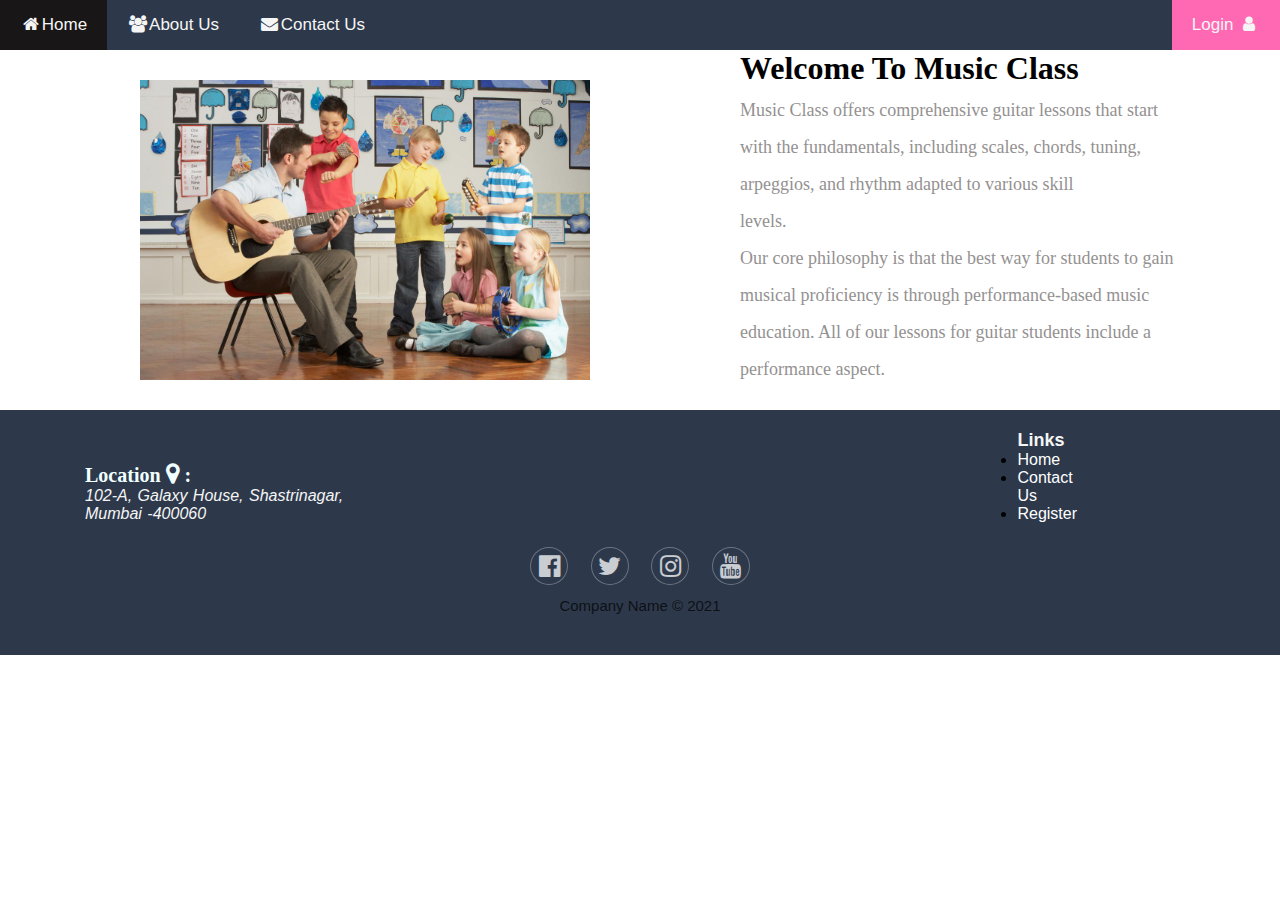
==== index.html @ 0b5952af "Add files via upload" ====
<!DOCTYPE html><!-- dtd path : document type definition -->
<html>
<head>
<title>Home</title>
<meta charset="UTF-8">
<meta name="keywords" content="music class" >
<meta name="author" content="jayesh">
<meta name="description" content="this is home page">
<meta name="viewport" content="width=device-width, initial-scale=1">
<link rel="stylesheet" href="https://cdnjs.cloudflare.com/ajax/libs/font-awesome/4.7.0/css/font-awesome.min.css">
<link rel="stylesheet" href="https://cdnjs.cloudflare.com/ajax/libs/OwlCarousel2/2.3.4/assets/owl.carousel.min.css">
<link rel="stylesheet" href="https://cdnjs.cloudflare.com/ajax/libs/OwlCarousel2/2.3.4/assets/owl.theme.default.min.css">

<link rel="stylesheet" href="Project_Style.css">
<link rel="stylesheet" href="home.css">
</head>
<body>
    <nav class="navbar">
      <a href="index.html" class="active"><i class="fa fa-fw fa-home"></i>Home</a>
      <a href="#about"><i class="fa fa-fw fa-users"></i>About Us</a>
      <a href="Contact_Us.html"><i class="fa fa-fw fa-envelope"></i>Contact Us</a>
      <a href="Login.html">Login <i class="fa fa-fw fa-user"></i></a>
    </nav>
    
    <div class="owl-carousel owl-theme">
        <div class="slide slider1">
            <h1 id="h1_01">Welcome</h1>
            <h2 id="h2_01">To</h2>
            <h1 id="h1_02">Music Class</h1>
        </div>
        <div class="slide slider2">
            <h1 id="h1_03">Are You Like</h1>
            <h2 id="h2_02">To</h2>
            <h1 id="h1_04">Learn</h1>
            <button id="regbtn" onclick="location.href='Registration_Form.html';">REGISTER NOW</button>
        </div>
        <div class="slide slider3">
            <h1 id="h1_05">Guitar for</h1>
            <h1 id="h1_06">Everyone</h1>
            <button id="SLbtn" onclick="location.href='Registration_Form.html';">START LEARNING</button>
        </div>
    </div>

    <div class="short_intro">
        <img src="image3.jpg" alt="image3" id="intro_img">
        
        <h1 id="short_h1">
            Welcome To Music Class <br>
            <i id="short_i">Music Class offers comprehensive guitar lessons that start with the fundamentals, including scales, chords,
             tuning, arpeggios, and rhythm adapted to various skill levels.</i><br>
            <i id="short_i">Our core philosophy is that the best way for students to gain musical proficiency is through performance-based music education. 
            All of our lessons for guitar students include a performance aspect.</i>
        </h1>
    </div>
    
    <footer>
      <div class="row">
        <div class="column">
          <b id="loc">Location <i class="fa fa-map-marker" style="font-size:24px"></i> :</b>
          <p id="para2">
            <i id="para2i">102-A, Galaxy House, Shastrinagar,<br>Mumbai -400060</i>
          </p>
        </div>
        <div class="column1">
            <b id="QL">Links</b>
            <ul>
                <li><a href="index.html">Home</a></li>
                <li><a href="Contact_Us.html">Contact Us</a></li>
                <li><a href="Registration_Form.html">Register</a></li>
            </ul>
        </div> 
        </div>
        <div class="social">
          <P><a href="#" class="social_a"><i class="fa fa-facebook-official"></i></a>
            <a href="#" class="social_a"><i class="fa fa-twitter"></i></a>
            <a href="#" class="social_a"><i class="fa fa-instagram"></i></a>
            <a href="#" class="social_a"><i class="fa fa-youtube"></i></a>
          </P>
        </div>
        <p class="copyright">Company Name © 2021</p>
    </footer>

    <script  src="https://cdnjs.cloudflare.com/ajax/libs/jquery/3.5.1/jquery.min.js"></script>
        <script src="https://cdnjs.cloudflare.com/ajax/libs/OwlCarousel2/2.3.4/owl.carousel.min.js"></script>
    <script src="MyScipt/home.js"></script>
</body>
</html>
---- Project_Style.css ----
body {
    margin: 0;
    font-family: Arial, Helvetica, sans-serif;
}
.check{
    border: #1C4CBD;
    background: #ff0000;
}
nav{
    background-color: #2d394b;
    height: 50px;
    overflow: hidden;
    position: fixed;
    top: 0;
    width: 100%;
}
.active{
    background-color: green;
}
.navbar a {
    float: left;
    padding: 15px 20px;
    color: whitesmoke;
    text-decoration: none;
    font-size: 17px;
  }

.navbar a:nth-child(4){
    float: right;
    background-color: hotpink;
}

.navbar a:hover{
    background-color: rgb(24, 22, 22);
    position: relative;
}

footer{
    bottom: 0;
    position: relative;
    background-color: #2d394b;
    height: 245px;
    width: 100%;
}

/* p{
    display: inline-block;
    width: 25%;
    margin-left: 75px;
    align-items: center;
    
}*/

#para1{
    top: 0px;
    text-justify: auto;
}
#para2{
    top: 0px;
    text-justify: auto; 
}

#loc{
    color: azure;
    font-family: Cambria, Cochin, Georgia, Times, 'Times New Roman', serif;
    font-size: 20px;
}

#b1{
    color: azure;
    font-family: Cambria, Cochin, Georgia, Times, 'Times New Roman', serif;
    font-size: 20px;
    top: 0px;
}

#para1{
    text-justify: auto;
    color: whitesmoke;
    word-spacing: 1px;
}
#para2i{
    text-justify: auto;
    color: whitesmoke;
    word-spacing: 1px;
}
.row{
    margin: 10px 10px 0px 10px;
    /* border: 2px solid white; */
}
.column{
    padding-top: 10px;
    padding-left: 50px;
    width: 30%;
    display: inline-block;
    align-items: center;
    margin: 0px 0px 0px 25px;
    /* border: 2px solid red; */
}
.column1{
    top: 0px;
    padding-top: 20px;
    padding-left: 600px;
    width: 30%;
    display: inline-block;
    align-items: center;
    margin: 0px 0px 0px 0px;
    /* border: 2px solid red; */
}

.social{
    text-align: center;
    margin-top: 20px;
}
#QL{
    font-size: 18px;
    color: whitesmoke;
}
li a{
    color: white;
    text-decoration: none;
}
li a:hover{
    color: yellow;
}
.social_a{
    font-size: 25px;
    width:36px;
    height:36px;
    line-height:36px;
    border-radius:50%;
    box-shadow:0 0 0 1px rgba(255,255,255,0.4);
    display:inline-block;
    text-align:center;
    margin:5px 10px;
    color:#fff;
    opacity:0.75;
}
.social_a:hover{
    opacity: 0.9;
}
.copyright {
    text-align:center;
    opacity:0.7;
    font-size:15px;
    top: 5px;
    bottom: 0px;
    margin:8px 0px 0px 0px;
    padding-bottom: 8px;
  }

/*Login Box Style*/
.loginbox{
	width: 320px;
	height: 380px;
	background: transparent;
    background-color: rgba(41, 40, 40, 0.603);
	color: #fff;
	top: 50%;
	left: 50%;
	position: fixed;
	transform: translate(-50%,-50%);
	box-sizing: border-box;
	padding: 70px 30px;
    border-radius: 5px;
}

.avtar{
	width: 100px;
	height: 100px;
	border-radius: 50%;
	position: absolute;
	top: -50px;
	left: 118px;
}

.text1{
	margin: 0;
	padding: 0 0 20px;
	text-align: center;
	font-size: 22px;
	/*margin-top: 70px;*/
}

.loginbox p{
	margin: 0;
	padding: 0;
	font-weight: bold;
}

.loginbox input{
	width: 100%;
	margin-bottom: 20px;
}

.loginbox input[type="text"], input[type="password"]{
	border: none;
	border-bottom: 1px solid #fff;
	background: transparent;
	outline: none;
	height: 20px;
	color: #fff;
	font-size: 16px;
}
::placeholder{
    color: rgb(198, 201, 201);
}

.loginbox input[type="submit"]{
	border: none;
	outline: none;
	height: 40px;
	background: #fb2525;
	color: #fff;
	font-size: 18px;
	border-radius: 20px;
}

.loginbox input[type="submit"]:hover{
	cursor: pointer;
	background: #ffc107;
	color: #000;
}

.loginbox a{
	text-decoration: none;
	font-size: 12px;
	line-height: 20px;
	color: grey;
}

.loginbox a:hover{
	color: yellow;
}

.qm{
	color:#fff;
    background-color: yellow;
    width:12px;
    height:16px;
    display:inline-block;
    border-radius:100%;
    font-size:10px;
    text-align:center;
    text-decoration:none;
    -webkit-box-shadow: inset -1px -1px 1px 0px rgba(0,0,0,0.25);
    -moz-box-shadow: inset -1px -1px 1px 0px rgba(0,0,0,0.25);
    box-shadow: inset -1px -1px 1px 0px rgba(0,0,0,0.25);
}

.loginbox #error1{
    height: 24px;
    width: 100%;
    text-align: center;
    padding-top: 6px;
}
---- home.css ----
*{
    margin: 0;
    padding: 0;
    box-sizing: border-box;
}
.owl-carousel{
    height:400px;
    width: 100%;
    margin-top: 50px;
    
}

#h1_01{
    text-align: center;
    padding-top: 30px;
    font-family: Impact, Haettenschweiler, 'Arial Narrow Bold', sans-serif;
    font-size: 48px;
    font-style: italic;
    color: rgba(157, 6, 245,0.6);
}
#h2_01{
    text-align: center;
    font-family: Impact, Haettenschweiler, 'Arial Narrow Bold', sans-serif;
    font-size: 38px;
    font-style: italic;
    color: rgba(157, 6, 245,0.6);
}
#h1_02{
    text-align: center;
    font-family: Impact, Haettenschweiler, sans-serif;
    font-size: 48px;
    font-style: italic;
    color: rgba(157, 6, 245,0.6);
}

#h1_03{
    margin-left: 60px;
    padding-top: 80px;
    font-family: Verdana, Geneva, Tahoma, sans-serif;
    font-size: 48px;
    font-style: italic;
    font-weight: bold;
    color: rgba(138, 38, 231, 0.863);
}
#h1_04{
    margin-left: 60px;
    font-family: Verdana, Geneva, Tahoma, sans-serif;
    font-size: 48px;
    font-style: italic;
    font-weight: bold;
    color: rgba(138, 38, 231, 0.863);
}
#h2_02{
    margin-left: 60px;
    font-family: Verdana, Geneva, Tahoma, sans-serif;
    font-size: 38px;
    font-style: italic;
    font-weight: bold;
    color: rgba(138, 38, 231, 0.863);
}
#h1_05{
    margin-left: 120px;
    padding-top: 80px;
    font-family: Verdana, Geneva, Tahoma, sans-serif;
    font-size: 58px;
    font-style: italic;
    font-weight: bold;
    color: whitesmoke;
}
#h1_06{
    margin-left: 120px;
    padding-top: 10px;
    font-family: Verdana, Geneva, Tahoma, sans-serif;
    font-size: 58px;
    font-style: italic;
    font-weight: bold;
    color: whitesmoke;
}
#regbtn{
    margin-top: 32px;
    margin-left: 60px;
    width: 180px;
    height: 55px;
    text-align: center;
    font-size: 18px;
    font-style: normal;
    background-color: rgba(255, 0, 0, 0.952);
    color: whitesmoke;
    font-weight: bold;
    border: none;
    border-radius: 8px;
}
#regbtn:hover{
    background: transparent;
    border: 2px solid red;
    /* background-color: rgba(255, 0, 0, 0.719); */
}

#SLbtn{
    margin-top: 32px;
    margin-left: 120px;
    width: 220px;
    height: 55px;
    text-align: center;
    font-size: 18px;
    font-style: normal;
    background-color: rgba(255, 0, 0, 0.952);
    color: whitesmoke;
    font-weight: bold;
    border: none;
    border-radius: 8px;
}
#SLbtn:hover{
    background: transparent;
    border: 2px solid red;
    /* background-color: rgba(255, 0, 0, 0.719); */
}

.slide{
    width: 100%;
    position: relative;
    background-size: cover;
    background-repeat: no-repeat;
    background-position: center center;
    height: 400px;
    object-fit: cover;
    /* text-align: center; */
    
}
.slide::before{
    content: "";
    position: absolute;
    top: 0;
    left: 0;
    /* width: 100%;
    height: 400px; */
}
.slider1{
    background-image: url("pic1.jfif");
    padding-top: 50px;
    
}
.slider2{
    background-image: url("Login_Back.jpg");
}
.slider3{
    background-image: url("registrationimg.jpg");
}
.owl-dots{
    width:100%;
    text-align: center;
    position: absolute;
    bottom: 1%;
}
.owl-dots span{
    width: 20px !important;
    height: 20px !important;
}
.owl-dots button{
    border: none;
    outline: none;
}
.owl-nav button{
    border: none;
    outline: none;
}
.owl-prev, .owl-next{
    position: absolute;
    top: 50%;
    transform: translateY(-50%);
    color: white !important;
    font-size: 60px !important;
    font-weight: bolder !important;
    background: none;
}
.owl-prev{
    left: 1%;
}
.owl-next{
    right: 1%;
}

.short_intro{
    height: 400px;
    width: 100%;
    display: flex;
}
#intro_img{
    margin: 80px 0px 10px 140px;
    height: 300px;
    width: 500px;
    flex-flow: column;
}

#short_h1{
    margin: 50px 100px 20px 150px;
    font-family: Cursive;
    text-justify: auto;
}

h1 #short_i{
    margin-right: 80px;
    font-family: 'Times New Roman', Times, serif;
    font-size: 18px;
    font-weight: normal;
    text-justify: auto;
    font-style: normal;
    color: rgb(148, 145, 145);

}
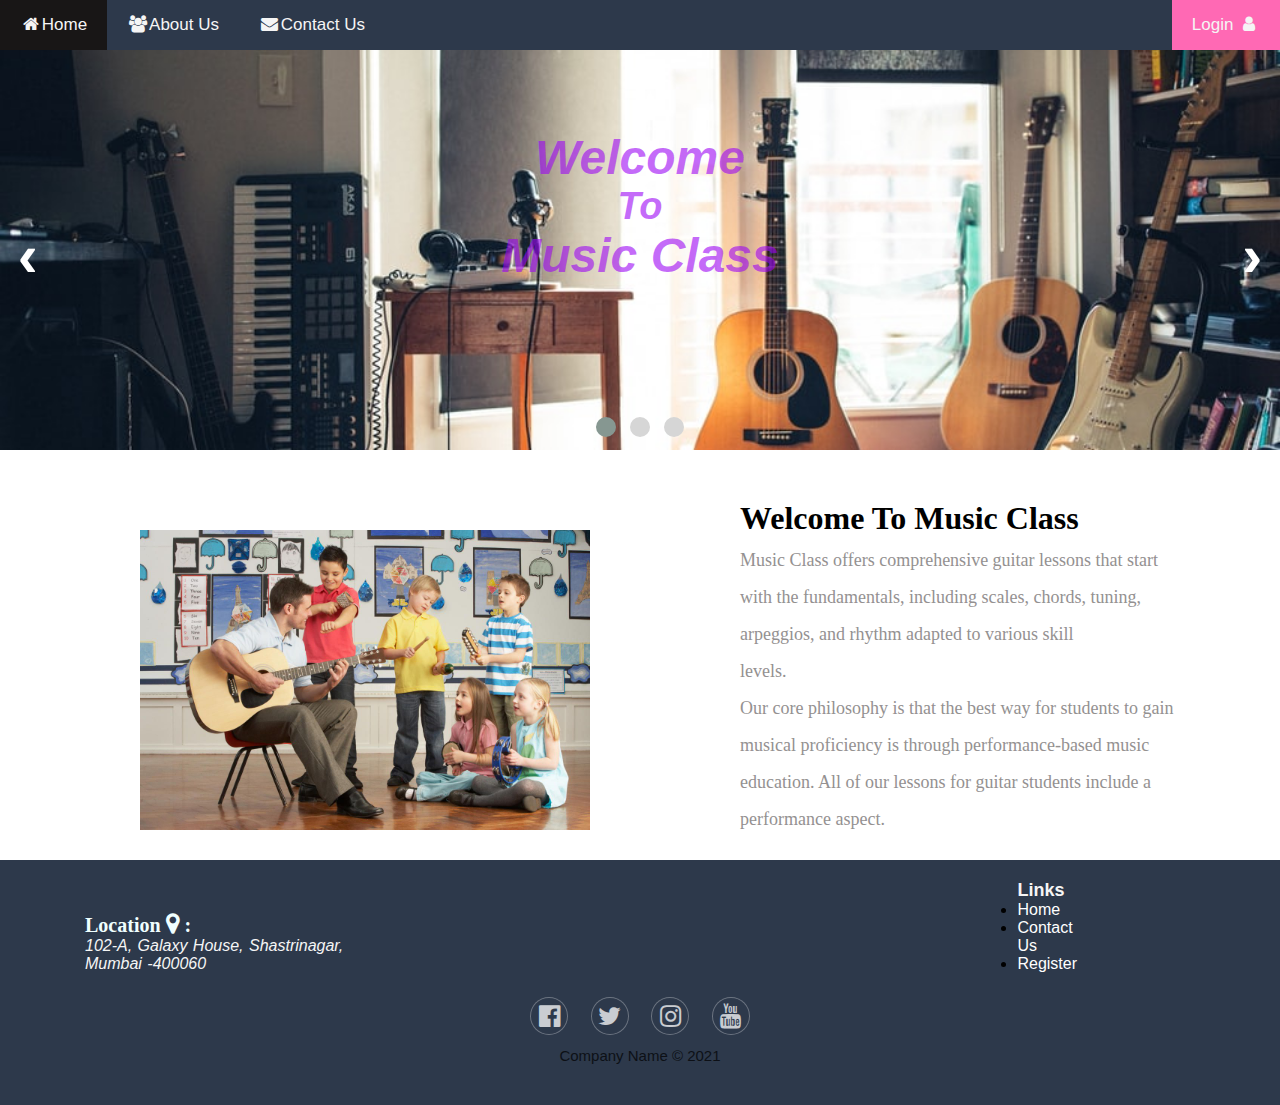
==== commit bfa61d3a: "Add files via upload" ====
--- a/index.html
+++ b/index.html
@@ -82,6 +82,6 @@
 
     <script  src="https://cdnjs.cloudflare.com/ajax/libs/jquery/3.5.1/jquery.min.js"></script>
         <script src="https://cdnjs.cloudflare.com/ajax/libs/OwlCarousel2/2.3.4/owl.carousel.min.js"></script>
-    <script src="MyScipt/home.js"></script>
+    <script src="home.js"></script>
 </body>
 </html>